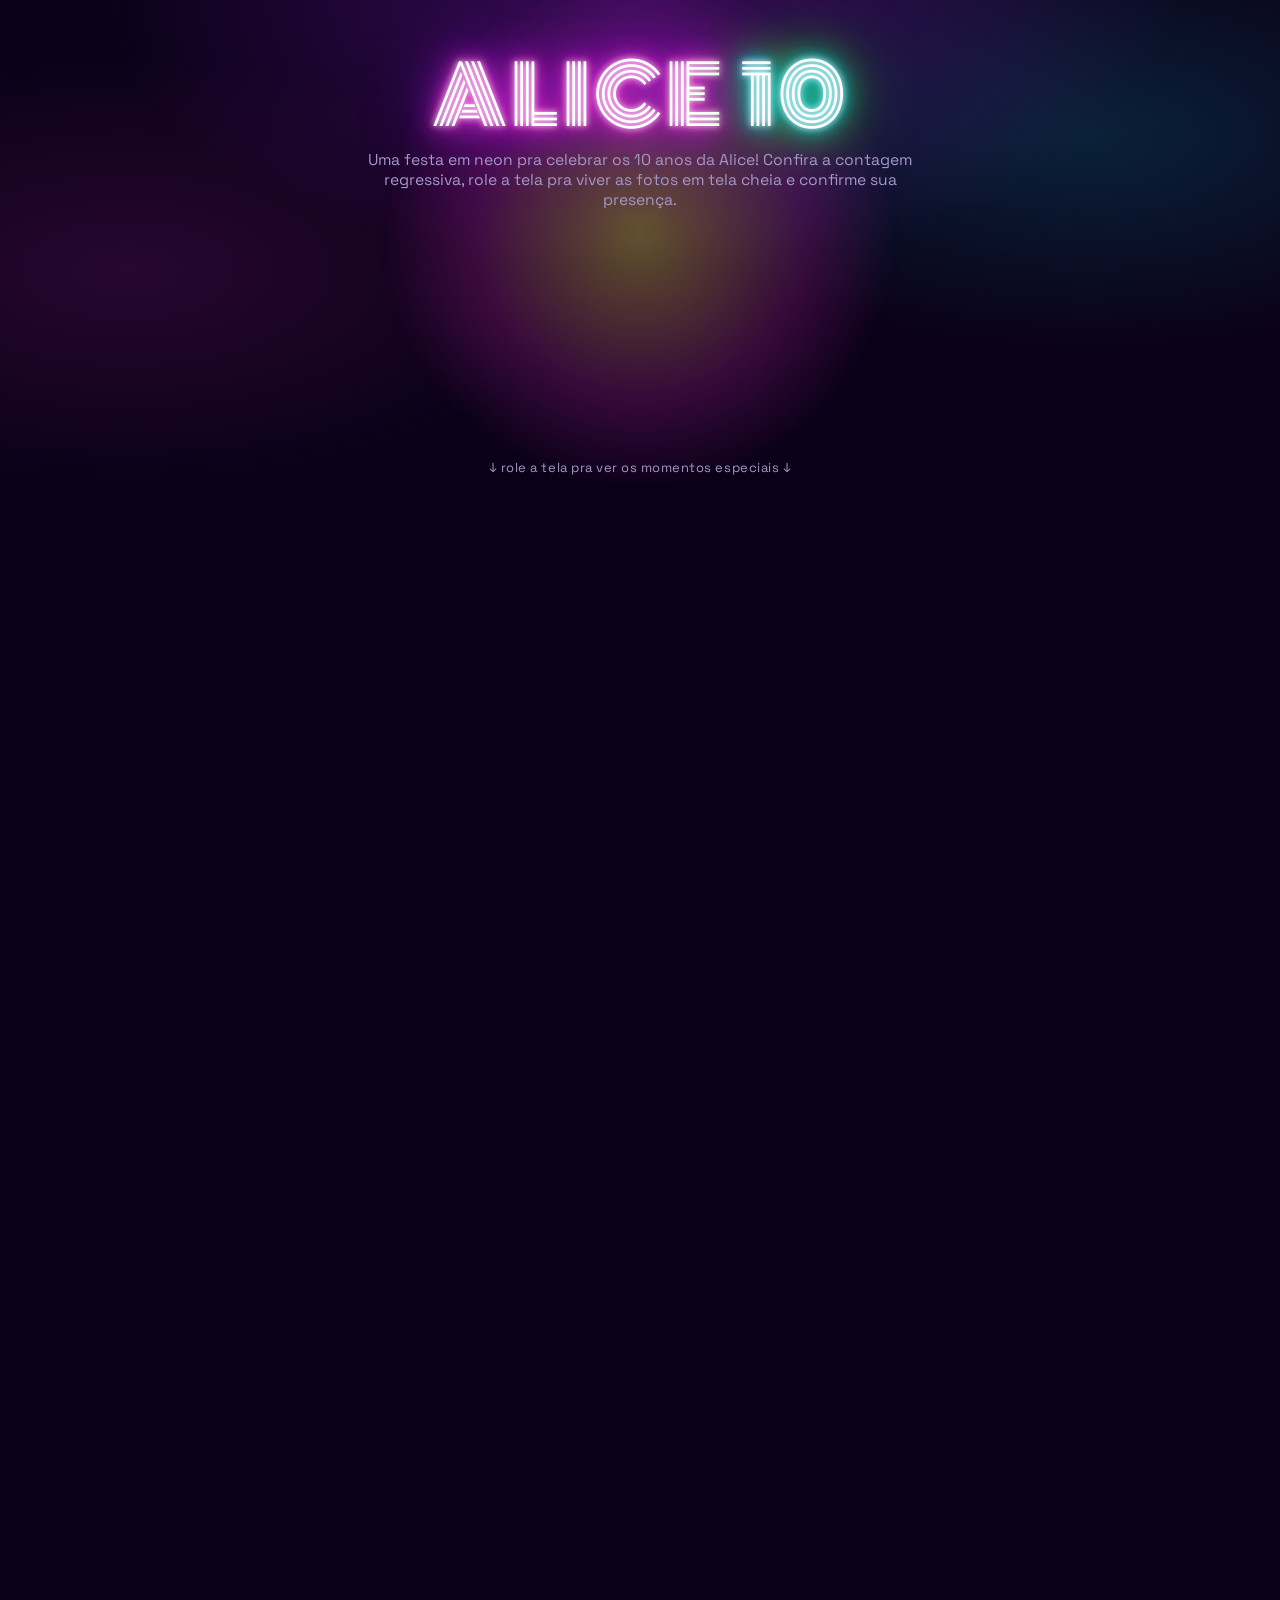
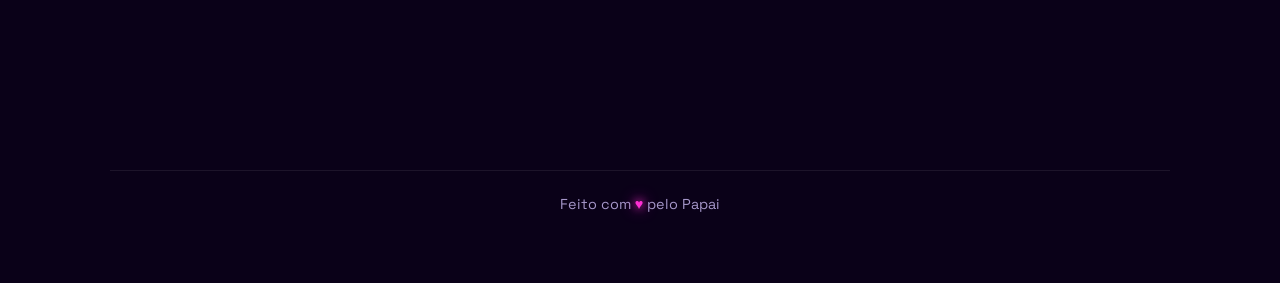
==== index.html @ 869066d5 "Correção do horário da festa" ====
<!DOCTYPE html>
<html lang="pt-BR">
<head>
    <meta charset="UTF-8">
    <meta name="viewport" content="width=device-width, initial-scale=1.0">
    <title>Alice · 10 anos</title>

    <!-- Preview ao compartilhar o link (WhatsApp, etc). Depois de publicar o site,
         troque "https://SEU-LINK-AQUI" pelo link real, e coloque uma imagem
         chamada preview.png na raiz do site (pode usar a mesma gerada em
         convite-gerador.html, só renomeie pra preview.png). -->
    <meta property="og:title" content="Alice · Festa de 10 anos" />
    <meta property="og:description" content="Confirme presença, veja as fotos e a contagem regressiva pra festa da Alice!" />
    <meta property="og:image" content="https://SEU-LINK-AQUI/preview.png" />
    <meta property="og:url" content="https://SEU-LINK-AQUI" />
    <meta property="og:type" content="website" />

    <link rel="stylesheet" href="style.css" />
    <link rel="preconnect" href="https://fonts.googleapis.com">
    <link href="https://fonts.googleapis.com/css2?family=Monoton&family=Poppins:wght@400;600;700&family=Space+Grotesk:wght@400;500;600;700&display=swap" rel="stylesheet">
</head>
<body>

    <!-- Fundo: grade synthwave + orbs neon com parallax -->
    <div class="bg-fx" aria-hidden="true">
        <div class="horizon-glow"></div>
        <div class="grid-floor"></div>
        <div id="orbField"></div>
    </div>

    <div class="container">
        <header>
            <div class="neon-sign">ALICE <span class="sign-10">10</span></div>
            <p class="lead">Uma festa em neon pra celebrar os 10 anos da Alice! Confira a contagem regressiva, role a tela pra viver as fotos em tela cheia e confirme sua presença.</p>
        </header>

        <div class="card reveal">
            <h2>Contagem regressiva</h2>
            <div id="countdown" class="countdown" aria-live="polite">
                <div class="unit"><div class="value" id="days">--</div><div class="label">Dias</div></div>
                <div class="unit"><div class="value" id="hours">--</div><div class="label">Horas</div></div>
                <div class="unit"><div class="value" id="minutes">--</div><div class="label">Minutos</div></div>
                <div class="unit"><div class="value" id="seconds">--</div><div class="label">Segundos</div></div>
            </div>
            <p class="muted" style="text-align:center;margin-top:14px">Data e horário do evento: <strong id="eventDatePretty">--</strong></p>
        </div>

        <p class="scroll-hint muted">↓ role a tela pra ver os momentos especiais ↓</p>
    </div>

    <!-- Galeria cinematográfica: foto + storytelling lado a lado, substituídos ao rolar -->
    <section class="cinema-gallery" id="gallery" aria-label="Galeria de fotos da Alice">
        <div class="photo-stage">
            <div class="stage-media"><img src="Image/Alice01.jpeg" data-full="Image/Alice01.jpeg" alt="Foto 1 da Alice"></div>
            <div class="stage-story">
                <span class="stage-count">01 / 06</span>
                <h3 class="story-title">Sorriso de sempre</h3>
                <p class="story-text">Alice tem esse jeitinho de encarar tudo com curiosidade — sempre pronta pra uma nova aventura ou descoberta. (Texto de exemplo — me conta a história dessa foto que eu escrevo certinho!)</p>
            </div>
        </div>
        <div class="photo-stage">
            <div class="stage-media"><img src="Image/Alice02.jpeg" data-full="Image/Alice02.jpeg" alt="Foto 2 da Alice"></div>
            <div class="stage-story">
                <span class="stage-count">02 / 06</span>
                <h3 class="story-title">Pequena artista</h3>
                <p class="story-text">Adora desenhar, inventar histórias e colorir cada cantinho do dia com criatividade. (Texto de exemplo — substitua pela história real dessa foto.)</p>
            </div>
        </div>
        <div class="photo-stage">
            <div class="stage-media"><img src="Image/Alice03.jpeg" data-full="Image/Alice03.jpeg" alt="Foto 3 da Alice"></div>
            <div class="stage-story">
                <span class="stage-count">03 / 06</span>
                <h3 class="story-title">Aventureira</h3>
                <p class="story-text">Não tem medo de experimentar coisas novas — de brincadeira em brincadeira, sempre em movimento. (Texto de exemplo.)</p>
            </div>
        </div>
        <div class="photo-stage">
            <div class="stage-media"><img src="Image/Alice04.jpeg" data-full="Image/Alice04.jpeg" alt="Foto 4 da Alice"></div>
            <div class="stage-story">
                <span class="stage-count">04 / 06</span>
                <h3 class="story-title">Coração generoso</h3>
                <p class="story-text">Sempre com uma palavra gentil e um abraço pra quem precisa. (Texto de exemplo — troque pela história de verdade.)</p>
            </div>
        </div>
        <div class="photo-stage">
            <div class="stage-media"><img src="Image/Alice05.jpeg" data-full="Image/Alice05.jpeg" alt="Foto 5 da Alice"></div>
            <div class="stage-story">
                <span class="stage-count">05 / 06</span>
                <h3 class="story-title">Melhor amiga</h3>
                <p class="story-text">Adora reunir a família e os amigos pra rir e brincar até não poder mais. (Texto de exemplo.)</p>
            </div>
        </div>
        <div class="photo-stage">
            <div class="stage-media"><img src="Image/Alice06.jpeg" data-full="Image/Alice06.jpeg" alt="Foto 6 da Alice"></div>
            <div class="stage-story">
                <span class="stage-count">06 / 06</span>
                <h3 class="story-title">Rumo aos 10!</h3>
                <p class="story-text">Um ano novo de histórias, risadas e muitas surpresas por vir. (Texto de exemplo — pode personalizar à vontade.)</p>
            </div>
        </div>
    </section>

    <div class="container">
        <main>
            <section>
                <div class="card reveal">
                    <h3>Informações do evento</h3>
                    <div class="event">
                        <div>
                            <div class="when" id="whenText">Sábado, 22 de Agosto de 2026 — 13:00</div>
                            <div class="muted">Local: Kid Recanto — R. Dr. Zuquim, 1786 - Santana, São Paulo - SP, 02035-022</div>
                        </div>
                    </div>

                    <hr />

                    <h3>Como chegar</h3>
                    <div class="map-embed">
                        <iframe
                            id="mapFrame"
                            title="Mapa do local da festa"
                            loading="lazy"
                            referrerpolicy="no-referrer-when-downgrade"
                            allowfullscreen>
                        </iframe>
                    </div>
                </div>
            </section>

            <aside>
                <div class="card reveal">
                    <h3>Confirme sua presença</h3>
                    <form id="rsvpForm">
                        <div class="row">
                            <input type="text" id="rsvpName" placeholder="Nome completo" required />
                        </div>
                        <div class="row">
                            <input type="email" id="rsvpEmail" placeholder="E-mail (opcional)" />
                        </div>
                        <div class="row">
                            <select id="rsvpAttending">
                                <option value="yes">Sim, vou comparecer</option>
                                <option value="no">Não vou conseguir</option>
                                <option value="maybe">Ainda não sei</option>
                            </select>
                        </div>
                        <div class="row">
                            <textarea id="rsvpMsg" rows="3" placeholder="Mensagem ou felicitações (opcional)"></textarea>
                        </div>
                        <div style="display:flex;gap:8px;flex-wrap:wrap">
                            <button type="submit" id="rsvpSubmitBtn">Enviar confirmação</button>
                        </div>
                        <div class="rsvp-status" id="rsvpStatus"></div>
                    </form>
                </div>
            </aside>
        </main>

        <footer class="site-footer">
            Feito com <span class="heart" aria-hidden="true">♥</span> pelo Papai
        </footer>
    </div>

    <div id="modal" class="modal" aria-hidden="true">
        <span class="close">&times;</span>
        <img id="modalImg" alt="Imagem ampliada">
    </div>

    <script src="script.js"></script>
</body>
</html>
---- style.css ----
/* =========================================================
   Alice · 10 anos — tema "neon party"
   ========================================================= */

:root{
  --void:        #0a0118;
  --void-2:      #150033;
  --card-bg:     #160a2e;
  --card-bg-2:   #1d0f3d;
  --neon-pink:   #ff2fd4;
  --neon-blue:   #00e5ff;
  --neon-purple: #b026ff;
  --neon-green:  #39ff14;
  --neon-yellow: #ffe74c;
  --text-light:  #f3ecff;
  --text-muted:  #a596c9;
  --radius:      20px;
  --radius-sm:   12px;
}

*{ box-sizing:border-box; }

body{
  margin:0;
  font-family:'Space Grotesk', system-ui, sans-serif;
  color:var(--text-light);
  background:var(--void);
  overflow-x:hidden;
  position:relative;
}

h1,h2,h3{
  font-family:'Poppins', sans-serif;
  margin:0 0 8px;
  color:var(--text-light);
}
h2{ font-size:1.5rem; }
h3{ font-size:1.15rem; }

.container{
  max-width:1100px;
  margin:0 auto;
  padding:0 20px 70px;
  position:relative;
  z-index:1;
}

/* =========================================================
   FUNDO — grade synthwave + orbs neon com parallax
   ========================================================= */
.bg-fx{
  position:fixed;
  inset:0;
  z-index:0;
  pointer-events:none;
  overflow:hidden;
  background:
    radial-gradient(ellipse 70% 50% at 50% 0%, rgba(176,38,255,0.28), transparent 60%),
    radial-gradient(ellipse 60% 40% at 85% 15%, rgba(0,229,255,0.14), transparent 60%),
    radial-gradient(ellipse 60% 40% at 10% 30%, rgba(255,47,212,0.12), transparent 60%),
    var(--void);
}

.grid-floor{
  position:absolute;
  left:50%;
  bottom:-10%;
  width:220%;
  height:60%;
  transform:translateX(-50%) perspective(320px) rotateX(62deg);
  background-image:
    repeating-linear-gradient(90deg, rgba(0,229,255,0.35) 0 2px, transparent 2px 64px),
    repeating-linear-gradient(0deg, rgba(255,47,212,0.28) 0 2px, transparent 2px 64px);
  -webkit-mask-image:linear-gradient(to top, rgba(0,0,0,0.9), transparent 85%);
  mask-image:linear-gradient(to top, rgba(0,0,0,0.9), transparent 85%);
  opacity:0.55;
}

.horizon-glow{
  position:absolute;
  left:50%;
  top:26%;
  width:520px;
  height:520px;
  transform:translate(-50%,-50%);
  border-radius:50%;
  background:radial-gradient(circle, rgba(255,231,76,0.35), rgba(255,47,212,0.18) 45%, transparent 70%);
  filter:blur(6px);
}

.orb{
  position:absolute;
  border-radius:50%;
  filter:blur(1px);
  will-change:transform;
}

/* =========================================================
   LETREIRO DE NEON (hero signature)
   ========================================================= */
header{
  position:relative;
  z-index:1;
  text-align:center;
  padding:56px 20px 18px;
  display:flex;
  flex-direction:column;
  align-items:center;
}

.neon-sign{
  font-family:'Monoton', cursive;
  font-size:clamp(2.6rem, 9vw, 5rem);
  letter-spacing:0.05em;
  color:#fff;
  line-height:1;
  margin-bottom:6px;
  text-shadow:
    0 0 6px #fff,
    0 0 14px var(--neon-pink),
    0 0 28px var(--neon-pink),
    0 0 48px var(--neon-purple),
    0 0 80px var(--neon-purple);
  animation:neon-flicker 4.5s infinite ease-in-out;
}

.neon-sign .sign-10{
  display:inline-block;
  color:#fff;
  text-shadow:
    0 0 6px #fff,
    0 0 14px var(--neon-blue),
    0 0 28px var(--neon-blue),
    0 0 48px var(--neon-green),
    0 0 80px var(--neon-green);
}

@keyframes neon-flicker{
  0%, 3%, 6%, 100%{ opacity:1; }
  4%{ opacity:0.4; }
  5%{ opacity:0.85; }
  62%{ opacity:1; }
  63%{ opacity:0.6; }
  64%{ opacity:1; }
}

.lead{
  color:var(--text-muted);
  max-width:56ch;
  margin:8px auto 0;
  font-size:0.98rem;
}

main{
  display:grid;
  grid-template-columns:1fr 380px;
  align-items:start;
  gap:22px;
  position:relative;
  z-index:1;
  margin-top:26px;
}

/* =========================================================
   CARDS
   ========================================================= */
.card{
  background:linear-gradient(160deg, var(--card-bg), var(--card-bg-2));
  border-radius:var(--radius);
  padding:22px;
  border:1px solid rgba(255,255,255,0.06);
  box-shadow:
    0 0 0 1px rgba(255,255,255,0.02) inset,
    0 14px 40px -18px rgba(0,0,0,0.7);
  transition:box-shadow .4s ease, transform .4s ease;
}
.card:hover{
  box-shadow:
    0 0 22px -4px rgba(0,229,255,0.35),
    0 0 40px -10px rgba(255,47,212,0.25),
    0 14px 40px -18px rgba(0,0,0,0.7);
}

.reveal{
  opacity:0;
  transform:translateY(28px);
  transition:opacity .7s cubic-bezier(.2,.8,.2,1), transform .7s cubic-bezier(.2,.8,.2,1);
}
.reveal.in-view{ opacity:1; transform:translateY(0); }

hr{
  border:none;
  border-top:1px solid rgba(255,255,255,0.08);
  margin:20px 0;
}

.muted{ color:var(--text-muted); font-size:13px; }

/* =========================================================
   CONTAGEM REGRESSIVA (estilo LED/neon)
   ========================================================= */
.countdown{
  display:flex;
  justify-content:center;
  gap:12px;
  margin-top:16px;
  flex-wrap:wrap;
}
.countdown .unit{
  width:78px;
  padding:14px 6px 12px;
  text-align:center;
  border-radius:14px;
  background:rgba(0,0,0,0.35);
  border:1.5px solid var(--neon-blue);
  box-shadow:0 0 10px -1px var(--neon-blue), inset 0 0 12px -6px var(--neon-blue);
  animation:unit-in .6s cubic-bezier(.34,1.56,.64,1) backwards;
}
.countdown .unit:nth-child(2){ border-color:var(--neon-pink); box-shadow:0 0 10px -1px var(--neon-pink), inset 0 0 12px -6px var(--neon-pink); animation-delay:.08s; }
.countdown .unit:nth-child(3){ border-color:var(--neon-purple); box-shadow:0 0 10px -1px var(--neon-purple), inset 0 0 12px -6px var(--neon-purple); animation-delay:.16s; }
.countdown .unit:nth-child(4){ border-color:var(--neon-green); box-shadow:0 0 10px -1px var(--neon-green), inset 0 0 12px -6px var(--neon-green); animation-delay:.24s; }

@keyframes unit-in{
  from{ opacity:0; transform:scale(.7) translateY(10px); }
  to{ opacity:1; transform:scale(1) translateY(0); }
}

.countdown .value{
  font-family:'Space Grotesk', monospace;
  font-variant-numeric:tabular-nums;
  font-size:26px;
  font-weight:700;
  color:#fff;
  line-height:1;
}
.countdown .label{
  color:var(--text-muted);
  font-size:11px;
  letter-spacing:.08em;
  text-transform:uppercase;
  margin-top:4px;
}

/* =========================================================
   GALERIA CINEMATOGRÁFICA — cada foto ocupa a tela toda
   e é substituída pela próxima ao rolar (efeito sticky-stack)
   ========================================================= */
.scroll-hint{
  text-align:center;
  margin:18px 0 6px;
  letter-spacing:.04em;
}

.cinema-gallery{
  position:relative;
  width:100%;
  z-index:1;
}

.photo-stage{
  height:100vh;
  height:100svh;
  position:sticky;
  top:0;
  overflow:hidden;
  display:flex;
  align-items:center;
  justify-content:center;
  gap:44px;
  padding:0 6vw;
}
.photo-stage:nth-child(even){ flex-direction:row-reverse; }

/* cada estágio empilha por cima do anterior conforme chega */
.photo-stage:nth-child(1){ z-index:1; }
.photo-stage:nth-child(2){ z-index:2; }
.photo-stage:nth-child(3){ z-index:3; }
.photo-stage:nth-child(4){ z-index:4; }
.photo-stage:nth-child(5){ z-index:5; }
.photo-stage:nth-child(6){ z-index:6; }

/* fundo do próprio estágio, pra cobrir o estágio anterior ao chegar */
.photo-stage{ background:var(--void); }

.stage-media{
  position:relative;
  flex:1 1 50%;
  max-width:560px;
  height:76vh;
  height:76svh;
  display:flex;
  align-items:center;
  justify-content:center;
}

.stage-media img{
  max-width:100%;
  max-height:100%;
  width:auto;
  height:auto;
  object-fit:contain;
  border-radius:20px;
  cursor:zoom-in;
  opacity:0;
  transform:scale(0.94);
  transition:opacity 1.1s ease, transform 1.6s cubic-bezier(.16,.8,.24,1);
}
.photo-stage.in-view .stage-media img{
  opacity:1;
  transform:scale(1);
}

/* moldura de brilho neon, alternando cor por foto */
.photo-stage:nth-child(4n+1).in-view .stage-media img{ box-shadow:0 0 34px -6px var(--neon-pink), 0 0 70px -20px var(--neon-pink); }
.photo-stage:nth-child(4n+2).in-view .stage-media img{ box-shadow:0 0 34px -6px var(--neon-blue), 0 0 70px -20px var(--neon-blue); }
.photo-stage:nth-child(4n+3).in-view .stage-media img{ box-shadow:0 0 34px -6px var(--neon-purple), 0 0 70px -20px var(--neon-purple); }
.photo-stage:nth-child(4n+4).in-view .stage-media img{ box-shadow:0 0 34px -6px var(--neon-green), 0 0 70px -20px var(--neon-green); }

/* painel de storytelling — vidro fosco */
.stage-story{
  flex:1 1 38%;
  max-width:420px;
  padding:28px 26px;
  border-radius:20px;
  background:rgba(22,10,46,0.45);
  backdrop-filter:blur(16px);
  -webkit-backdrop-filter:blur(16px);
  border:1px solid rgba(255,255,255,0.1);
  opacity:0;
  transform:translateY(24px);
  transition:opacity .9s ease .15s, transform .9s cubic-bezier(.2,.8,.2,1) .15s;
}
.photo-stage.in-view .stage-story{
  opacity:1;
  transform:translateY(0);
}

.photo-stage:nth-child(4n+1) .stage-story{ border-color:rgba(255,47,212,0.35); }
.photo-stage:nth-child(4n+2) .stage-story{ border-color:rgba(0,229,255,0.35); }
.photo-stage:nth-child(4n+3) .stage-story{ border-color:rgba(176,38,255,0.35); }
.photo-stage:nth-child(4n+4) .stage-story{ border-color:rgba(57,255,20,0.35); }

.stage-count{
  display:inline-block;
  font-family:'Space Grotesk', monospace;
  font-weight:600;
  letter-spacing:.12em;
  font-size:0.78rem;
  color:var(--text-muted);
  margin-bottom:10px;
}

.story-title{
  font-size:1.4rem;
  margin-bottom:10px;
  color:#fff;
}
.photo-stage:nth-child(4n+1) .story-title{ text-shadow:0 0 14px rgba(255,47,212,0.6); }
.photo-stage:nth-child(4n+2) .story-title{ text-shadow:0 0 14px rgba(0,229,255,0.6); }
.photo-stage:nth-child(4n+3) .story-title{ text-shadow:0 0 14px rgba(176,38,255,0.6); }
.photo-stage:nth-child(4n+4) .story-title{ text-shadow:0 0 14px rgba(57,255,20,0.6); }

.story-text{
  color:var(--text-muted);
  font-size:0.95rem;
  line-height:1.65;
  margin:0;
}

@media(max-width:900px){
  .photo-stage{
    position:relative;
    height:auto;
    min-height:auto;
    flex-direction:column !important;
    padding:56px 24px;
    gap:22px;
  }
  .stage-media{ height:46vh; height:46svh; max-width:100%; }
  .stage-story{ max-width:100%; }
}

/* =========================================================
   EVENTO
   ========================================================= */
.event{ display:flex; gap:12px; align-items:center; }
.when{
  font-family:'Poppins', sans-serif;
  font-weight:600;
  font-size:1.05rem;
  color:var(--neon-blue);
  text-shadow:0 0 10px rgba(0,229,255,0.5);
}

.map-embed{
  position:relative;
  width:100%;
  aspect-ratio:16/9;
  border-radius:16px;
  overflow:hidden;
  border:1.5px solid rgba(0,229,255,0.35);
  box-shadow:0 0 24px -8px rgba(0,229,255,0.4);
}
.map-embed iframe{
  width:100%;
  height:100%;
  border:0;
  filter:grayscale(0.15) saturate(1.1);
}

/* =========================================================
   FORM
   ========================================================= */
form .row{ margin-bottom:10px; }
input, select, textarea{
  width:100%;
  padding:11px 14px;
  border-radius:var(--radius-sm);
  border:1.5px solid rgba(255,255,255,0.12);
  background:rgba(0,0,0,0.35);
  font-family:'Space Grotesk', sans-serif;
  font-size:0.95rem;
  color:var(--text-light);
}
input::placeholder, textarea::placeholder{ color:var(--text-muted); }
input:focus, select:focus, textarea:focus{
  outline:none;
  border-color:var(--neon-pink);
  box-shadow:0 0 0 3px rgba(255,47,212,0.18), 0 0 16px -4px var(--neon-pink);
}

button{
  background:linear-gradient(135deg, var(--neon-pink), var(--neon-purple));
  color:#fff;
  padding:11px 18px;
  border:none;
  border-radius:999px;
  cursor:pointer;
  font-family:'Poppins', sans-serif;
  font-weight:600;
  font-size:0.95rem;
  letter-spacing:.01em;
  transition:transform .18s ease, box-shadow .18s ease;
  box-shadow:0 0 18px -4px rgba(255,47,212,0.7);
}
button:hover{ transform:translateY(-2px); box-shadow:0 0 26px -2px rgba(255,47,212,0.9); }
button:active{ transform:translateY(0); }
button:disabled{ opacity:.6; cursor:progress; transform:none; }

button.secondary{
  background:transparent;
  color:var(--neon-blue);
  border:1.5px solid var(--neon-blue);
  box-shadow:none;
}
button.secondary:hover{ background:rgba(0,229,255,0.08); box-shadow:0 0 14px -4px var(--neon-blue); }

/* =========================================================
   LISTA DE CONFIRMAÇÕES
   ========================================================= */
ul.guest-list{
  list-style:none;
  padding:0;
  margin:0;
  max-height:260px;
  overflow:auto;
}
ul.guest-list li{
  display:flex;
  justify-content:space-between;
  align-items:center;
  gap:10px;
  padding:10px 4px;
  border-bottom:1px dashed rgba(255,255,255,0.08);
}
ul.guest-list li:last-child{ border-bottom:none; }

.badge{
  padding:5px 12px;
  border-radius:999px;
  font-weight:700;
  font-size:11.5px;
  white-space:nowrap;
  border:1px solid transparent;
}
.badge.yes{ color:var(--neon-green); border-color:var(--neon-green); box-shadow:0 0 8px -2px var(--neon-green); }
.badge.no{ color:var(--neon-pink); border-color:var(--neon-pink); box-shadow:0 0 8px -2px var(--neon-pink); }
.badge.maybe{ color:var(--neon-yellow); border-color:var(--neon-yellow); box-shadow:0 0 8px -2px var(--neon-yellow); }

.rsvp-status{
  font-size:13px;
  margin-top:8px;
  min-height:18px;
}
.rsvp-status.ok{ color:var(--neon-green); }
.rsvp-status.err{ color:var(--neon-pink); }

/* =========================================================
   MODAL
   ========================================================= */
.modal{
  display:none;
  position:fixed;
  inset:0;
  background:rgba(5,0,15,0.9);
  justify-content:center;
  align-items:center;
  z-index:9999;
}
.modal.show{ display:flex; }
.modal img{
  max-width:90%;
  max-height:90%;
  object-fit:contain;
  border-radius:12px;
  box-shadow:0 0 40px -6px var(--neon-purple);
}
.modal .close{
  position:absolute;
  top:20px;
  right:30px;
  font-size:36px;
  color:#fff;
  cursor:pointer;
  text-shadow:0 0 10px var(--neon-pink);
}

/* =========================================================
   RODAPÉ
   ========================================================= */
.site-footer{
  text-align:center;
  margin-top:48px;
  padding-top:24px;
  border-top:1px solid rgba(255,255,255,0.08);
  color:var(--text-muted);
  font-family:'Space Grotesk', sans-serif;
  font-size:0.9rem;
}

.site-footer .heart{
  display:inline-block;
  color:var(--neon-pink);
  text-shadow:0 0 8px var(--neon-pink), 0 0 16px var(--neon-pink);
  animation:heart-beat 1.6s ease-in-out infinite;
}

@keyframes heart-beat{
  0%, 100%{ transform:scale(1); }
  25%{ transform:scale(1.25); }
  40%{ transform:scale(1); }
}

@media (prefers-reduced-motion: reduce){
  .site-footer .heart{ animation:none; }
}
/* =========================================================
   RESPONSIVO
   ========================================================= */
@media(max-width:900px){
  main{ grid-template-columns:1fr; }
}

@media(max-width:480px){
  .countdown .unit{ width:64px; padding:10px 4px; }
  .countdown .value{ font-size:20px; }
}

/* =========================================================
   ACESSIBILIDADE: reduz movimento
   ========================================================= */
@media (prefers-reduced-motion: reduce){
  .orb{ display:none; }
  .neon-sign{ animation:none; }
  .reveal{ opacity:1; transform:none; transition:none; }
  .photo-stage{ position:relative; height:auto; min-height:auto; }
  .stage-media img, .stage-story{ opacity:1; transform:none; transition:none; }
  .countdown .unit{ animation:none; }
  *{ scroll-behavior:auto !important; }
}
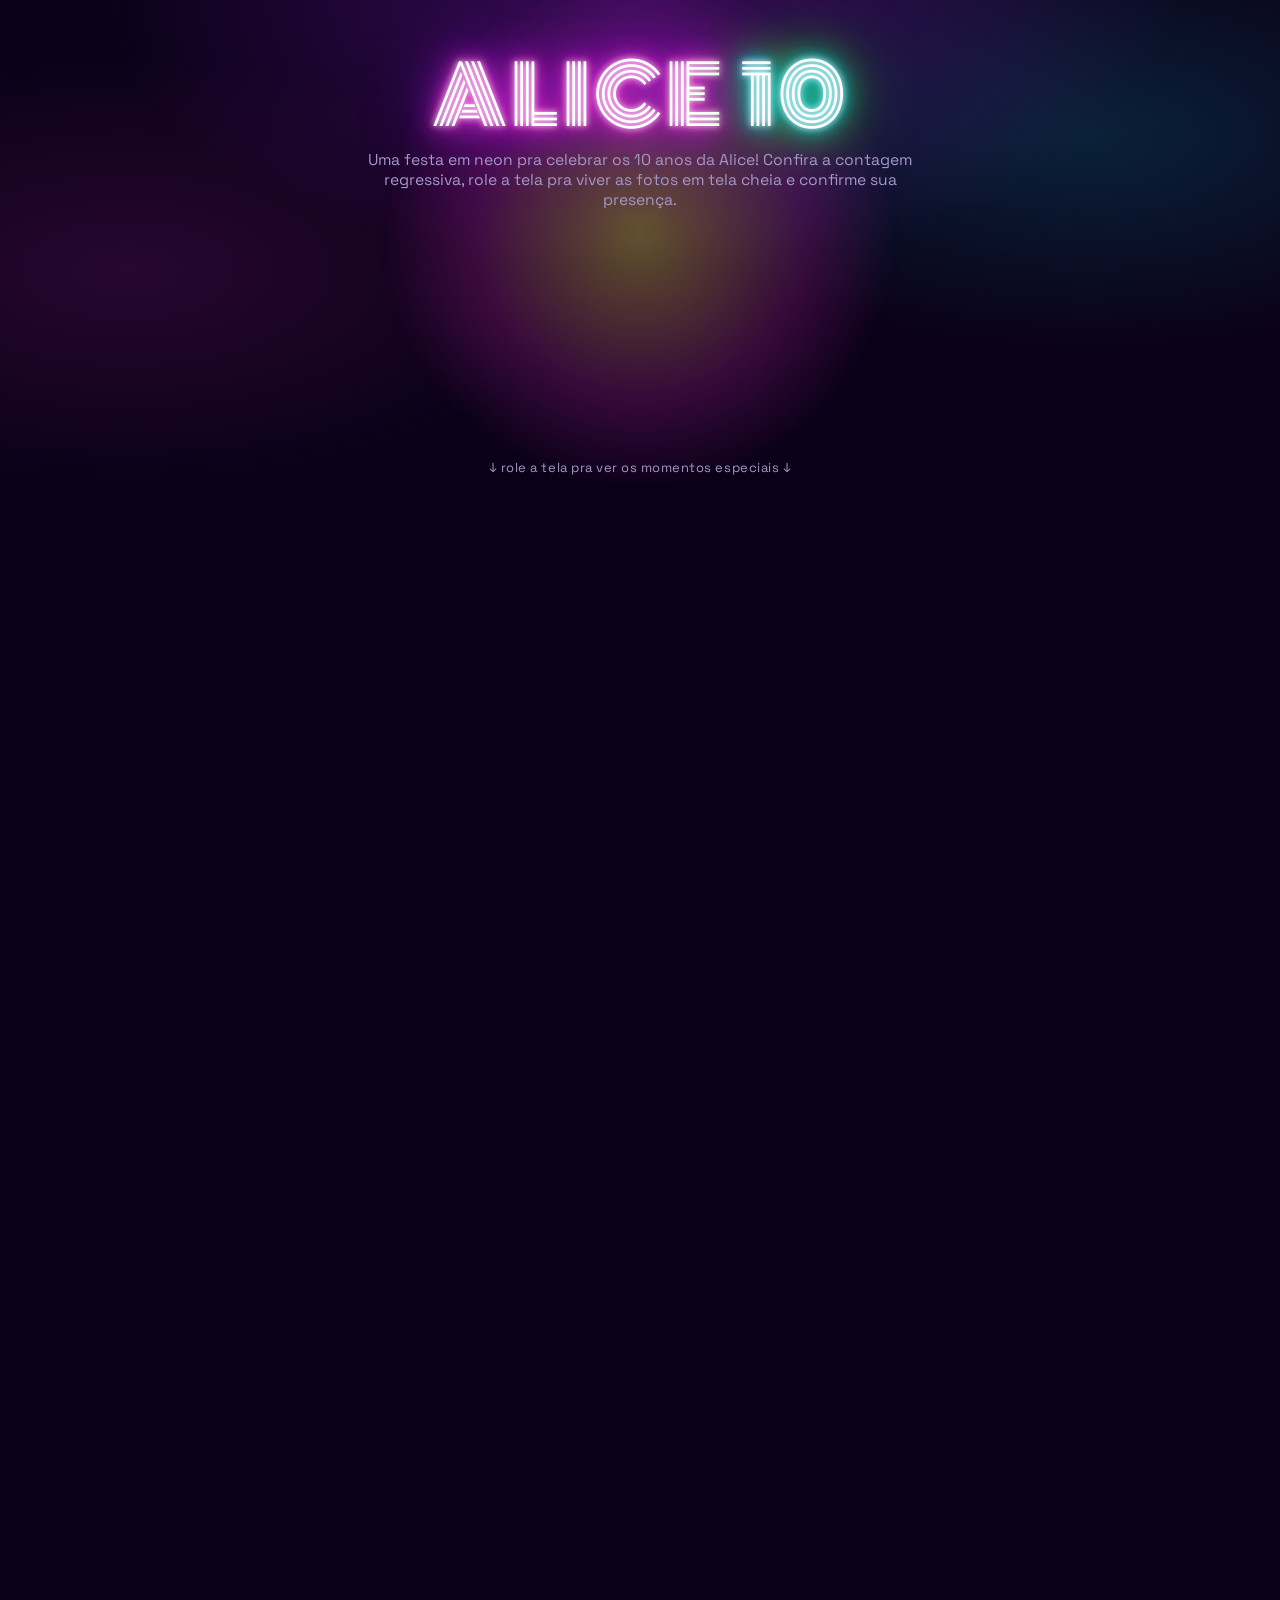
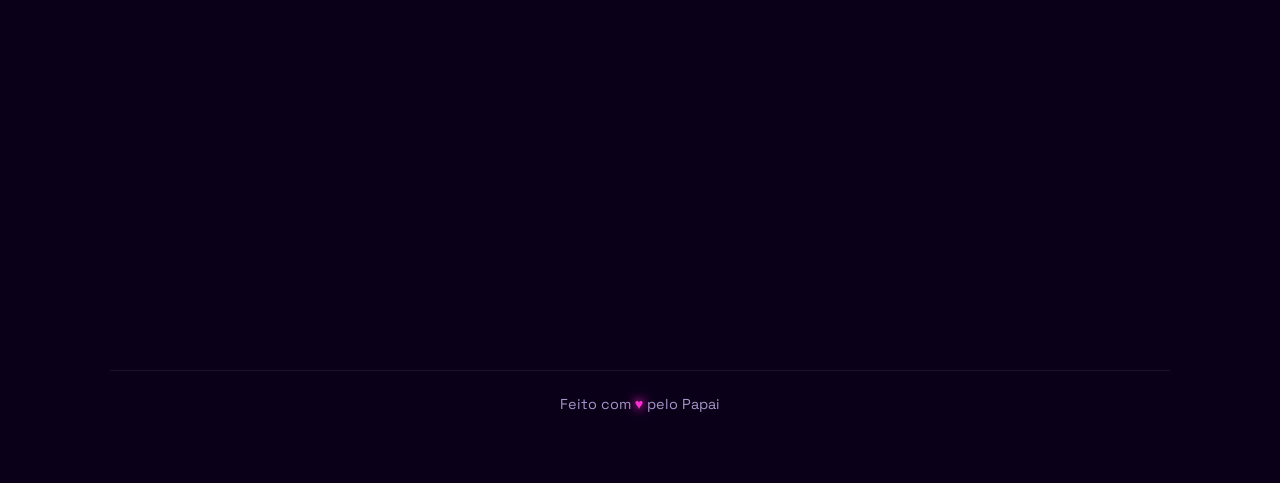
==== commit bdfa3fb7: "Incluindo mais fotos" ====
--- a/index.html
+++ b/index.html
@@ -51,9 +51,17 @@
     <!-- Galeria cinematográfica: foto + storytelling lado a lado, substituídos ao rolar -->
     <section class="cinema-gallery" id="gallery" aria-label="Galeria de fotos da Alice">
         <div class="photo-stage">
+            <div class="stage-media"><img src="Image/Alice07.jpeg" data-full="Image/Alice07.jpeg" alt="Foto 7 da Alice"></div>
+            <div class="stage-story">
+                <span class="stage-count">01 / 08</span>
+                <h3 class="story-title">Sorriso de sempre</h3>
+                <p class="story-text">Alice tem esse jeitinho de encarar tudo com curiosidade — sempre pronta pra uma nova aventura ou descoberta. (Texto de exemplo — me conta a história dessa foto que eu escrevo certinho!)</p>
+            </div>
+        </div>
+        <div class="photo-stage">
             <div class="stage-media"><img src="Image/Alice01.jpeg" data-full="Image/Alice01.jpeg" alt="Foto 1 da Alice"></div>
             <div class="stage-story">
-                <span class="stage-count">01 / 06</span>
+                <span class="stage-count">02 / 08</span>
                 <h3 class="story-title">Sorriso de sempre</h3>
                 <p class="story-text">Alice tem esse jeitinho de encarar tudo com curiosidade — sempre pronta pra uma nova aventura ou descoberta. (Texto de exemplo — me conta a história dessa foto que eu escrevo certinho!)</p>
             </div>
@@ -61,7 +69,7 @@
         <div class="photo-stage">
             <div class="stage-media"><img src="Image/Alice02.jpeg" data-full="Image/Alice02.jpeg" alt="Foto 2 da Alice"></div>
             <div class="stage-story">
-                <span class="stage-count">02 / 06</span>
+                <span class="stage-count">03 / 08</span>
                 <h3 class="story-title">Pequena artista</h3>
                 <p class="story-text">Adora desenhar, inventar histórias e colorir cada cantinho do dia com criatividade. (Texto de exemplo — substitua pela história real dessa foto.)</p>
             </div>
@@ -69,7 +77,7 @@
         <div class="photo-stage">
             <div class="stage-media"><img src="Image/Alice03.jpeg" data-full="Image/Alice03.jpeg" alt="Foto 3 da Alice"></div>
             <div class="stage-story">
-                <span class="stage-count">03 / 06</span>
+                <span class="stage-count">04 / 08</span>
                 <h3 class="story-title">Aventureira</h3>
                 <p class="story-text">Não tem medo de experimentar coisas novas — de brincadeira em brincadeira, sempre em movimento. (Texto de exemplo.)</p>
             </div>
@@ -77,7 +85,7 @@
         <div class="photo-stage">
             <div class="stage-media"><img src="Image/Alice04.jpeg" data-full="Image/Alice04.jpeg" alt="Foto 4 da Alice"></div>
             <div class="stage-story">
-                <span class="stage-count">04 / 06</span>
+                <span class="stage-count">05 / 08</span>
                 <h3 class="story-title">Coração generoso</h3>
                 <p class="story-text">Sempre com uma palavra gentil e um abraço pra quem precisa. (Texto de exemplo — troque pela história de verdade.)</p>
             </div>
@@ -85,7 +93,7 @@
         <div class="photo-stage">
             <div class="stage-media"><img src="Image/Alice05.jpeg" data-full="Image/Alice05.jpeg" alt="Foto 5 da Alice"></div>
             <div class="stage-story">
-                <span class="stage-count">05 / 06</span>
+                <span class="stage-count">06 / 08</span>
                 <h3 class="story-title">Melhor amiga</h3>
                 <p class="story-text">Adora reunir a família e os amigos pra rir e brincar até não poder mais. (Texto de exemplo.)</p>
             </div>
@@ -93,9 +101,17 @@
         <div class="photo-stage">
             <div class="stage-media"><img src="Image/Alice06.jpeg" data-full="Image/Alice06.jpeg" alt="Foto 6 da Alice"></div>
             <div class="stage-story">
-                <span class="stage-count">06 / 06</span>
+                <span class="stage-count">07 / 08</span>
                 <h3 class="story-title">Rumo aos 10!</h3>
                 <p class="story-text">Um ano novo de histórias, risadas e muitas surpresas por vir. (Texto de exemplo — pode personalizar à vontade.)</p>
+            </div>
+        </div>
+        <div class="photo-stage">
+            <div class="stage-media"><img src="Image/Alice08.jpeg" data-full="Image/Alice08.jpeg" alt="Foto 8 da Alice"></div>
+            <div class="stage-story">
+                <span class="stage-count">08 / 08</span>
+                <h3 class="story-title">Sorriso de sempre</h3>
+                <p class="story-text">Alice tem esse jeitinho de encarar tudo com curiosidade — sempre pronta pra uma nova aventura ou descoberta. (Texto de exemplo — me conta a história dessa foto que eu escrevo certinho!)</p>
             </div>
         </div>
     </section>
